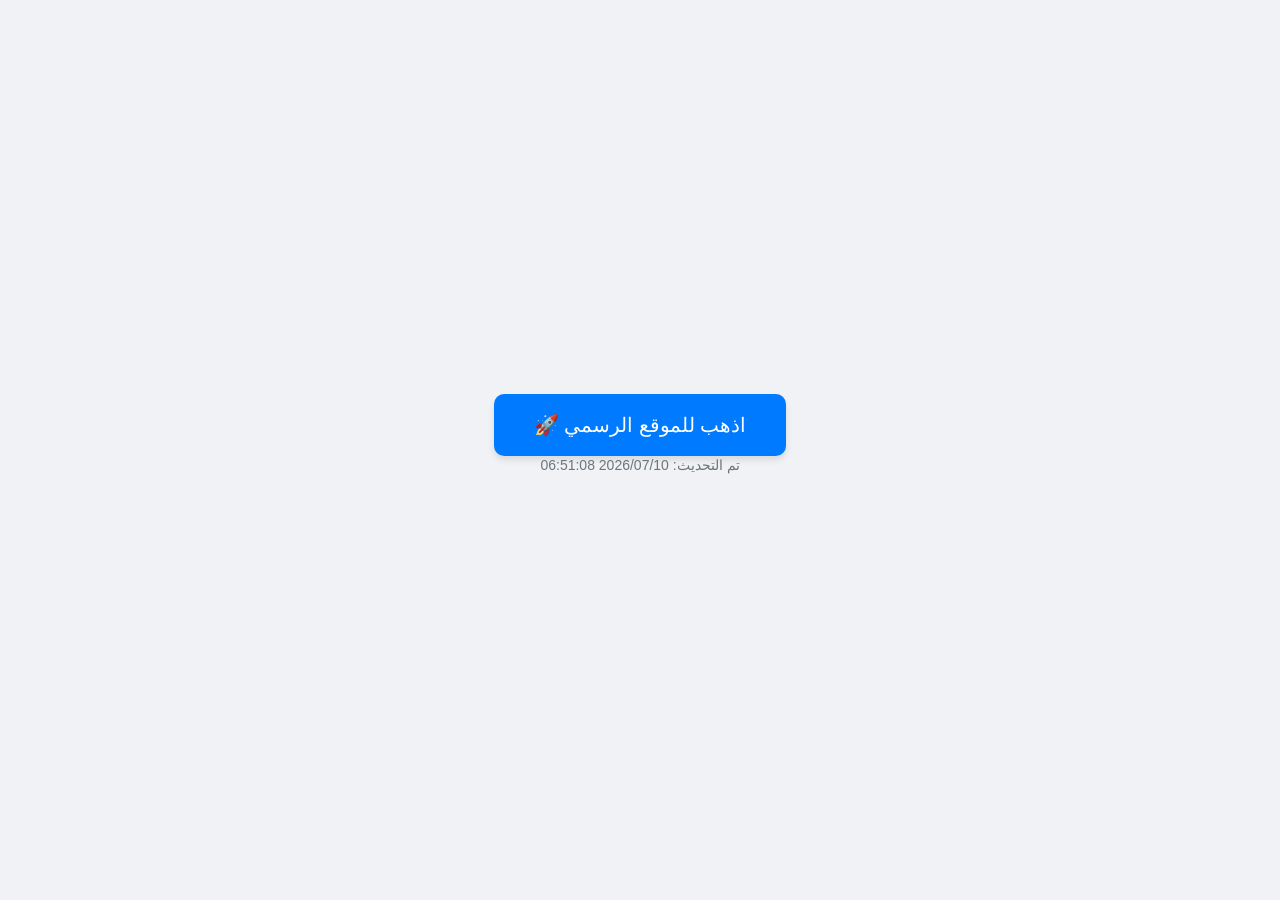
==== index.html @ f54eca24 "🔗 Update link: 2026-07-10 06:51:08" ====
<!DOCTYPE html>
<html>
<head>
    <meta charset='UTF-8'>
    <meta name='viewport' content='width=device-width, initial-scale=1.0'>
    <title>الموقع الرسمي</title>
    <style>
        body {
            display: flex;
            justify-content: center;
            align-items: center;
            height: 100vh;
            margin: 0;
            background-color: #f0f2f5;
            font-family: sans-serif;
        }
        .btn {
            padding: 20px 40px;
            font-size: 20px;
            color: white;
            background-color: #007bff;
            border: none;
            border-radius: 10px;
            text-decoration: none;
            cursor: pointer;
            box-shadow: 0 4px 6px rgba(0,0,0,0.1);
            transition: background-color 0.3s ease, transform 0.2s ease;
        }
        .btn:hover {
            background-color: #0056b3;
            transform: scale(1.05);
        }
        .btn:active {
            transform: scale(0.95);
        }
        .container {
            text-align: center;
        }
        .sub-text {
            color: #6c757d;
            font-size: 14px;
            margin-top: 20px;
        }
    </style>
</head>
<body>
    <div class='container'>
        <a href='https://plastic-nearest-percent-mile.trycloudflare.com' class='btn'>🚀 اذهب للموقع الرسمي</a>
        <p class='sub-text'>تم التحديث: 2026/07/10 06:51:08</p>
    </div>
</body>
</html>
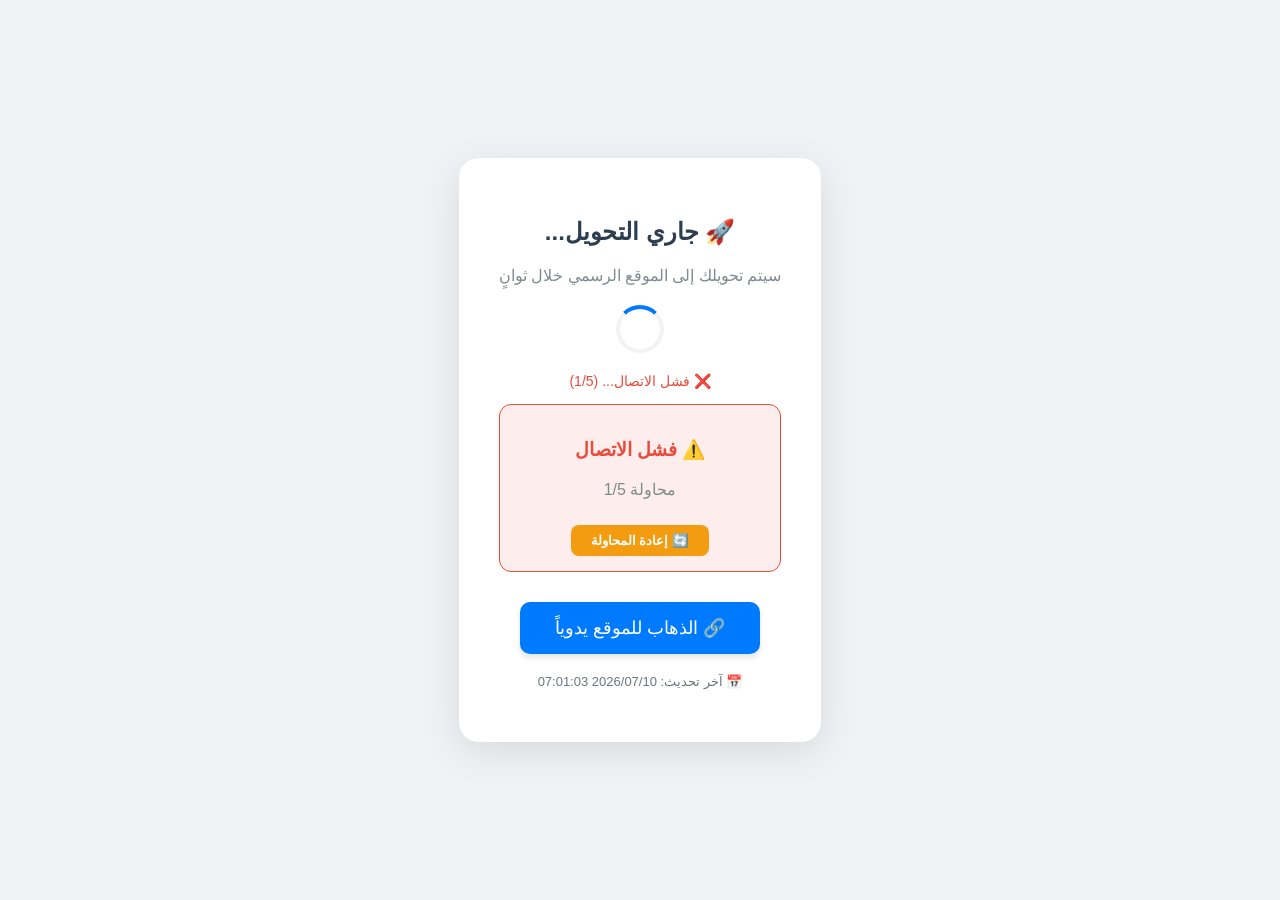
==== commit 1580482d: "Update link: 2026-07-10 07:01:03" ====
--- a/index.html
+++ b/index.html
@@ -1,52 +1,173 @@
-<!DOCTYPE html>
-<html>
-<head>
-    <meta charset='UTF-8'>
-    <meta name='viewport' content='width=device-width, initial-scale=1.0'>
-    <title>الموقع الرسمي</title>
-    <style>
-        body {
-            display: flex;
-            justify-content: center;
-            align-items: center;
-            height: 100vh;
-            margin: 0;
-            background-color: #f0f2f5;
-            font-family: sans-serif;
-        }
-        .btn {
-            padding: 20px 40px;
-            font-size: 20px;
-            color: white;
-            background-color: #007bff;
-            border: none;
-            border-radius: 10px;
-            text-decoration: none;
-            cursor: pointer;
-            box-shadow: 0 4px 6px rgba(0,0,0,0.1);
-            transition: background-color 0.3s ease, transform 0.2s ease;
-        }
-        .btn:hover {
-            background-color: #0056b3;
-            transform: scale(1.05);
-        }
-        .btn:active {
-            transform: scale(0.95);
-        }
-        .container {
-            text-align: center;
-        }
-        .sub-text {
-            color: #6c757d;
-            font-size: 14px;
-            margin-top: 20px;
-        }
-    </style>
-</head>
-<body>
-    <div class='container'>
-        <a href='https://plastic-nearest-percent-mile.trycloudflare.com' class='btn'>🚀 اذهب للموقع الرسمي</a>
-        <p class='sub-text'>تم التحديث: 2026/07/10 06:51:08</p>
-    </div>
-</body>
+<!DOCTYPE html>
+<html>
+<head>
+    <meta charset='UTF-8'>
+    <meta name='viewport' content='width=device-width, initial-scale=1.0'>
+    <meta http-equiv='Cache-Control' content='no-cache, no-store, must-revalidate'>
+    <meta http-equiv='Pragma' content='no-cache'>
+    <meta http-equiv='Expires' content='0'>
+    <title>الموقع الرسمي</title>
+    <style>
+        body {
+            display: flex;
+            justify-content: center;
+            align-items: center;
+            height: 100vh;
+            margin: 0;
+            background-color: #f0f2f5;
+            font-family: 'Segoe UI', Tahoma, Geneva, Verdana, sans-serif;
+            direction: rtl;
+        }
+        .container {
+            text-align: center;
+            background: white;
+            padding: 40px;
+            border-radius: 20px;
+            box-shadow: 0 10px 40px rgba(0,0,0,0.1);
+            max-width: 500px;
+        }
+        .btn {
+            display: inline-block;
+            padding: 15px 35px;
+            font-size: 18px;
+            color: white;
+            background-color: #007bff;
+            border: none;
+            border-radius: 10px;
+            text-decoration: none;
+            cursor: pointer;
+            box-shadow: 0 4px 6px rgba(0,0,0,0.1);
+            transition: background-color 0.3s ease, transform 0.2s ease;
+            margin-top: 15px;
+        }
+        .btn:hover {
+            background-color: #0056b3;
+            transform: scale(1.05);
+        }
+        .sub-text {
+            color: #6c757d;
+            font-size: 13px;
+            margin-top: 20px;
+        }
+        .spinner {
+            border: 4px solid #f3f3f3;
+            border-top: 4px solid #007bff;
+            border-radius: 50%;
+            width: 40px;
+            height: 40px;
+            animation: spin 1s linear infinite;
+            margin: 20px auto;
+        }
+        @keyframes spin {
+            0% { transform: rotate(0deg); }
+            100% { transform: rotate(360deg); }
+        }
+        .error-box {
+            background: #FDEDEC;
+            border: 1px solid #E74C3C;
+            border-radius: 12px;
+            padding: 15px;
+            margin: 15px 0;
+            display: none;
+        }
+        .error-box.show { display: block; }
+        .retry-btn {
+            background: #F39C12;
+            color: white;
+            border: none;
+            padding: 8px 20px;
+            border-radius: 8px;
+            cursor: pointer;
+            margin-top: 10px;
+            font-weight: bold;
+        }
+        .retry-btn:hover { background: #E67E22; }
+    </style>
+</head>
+<body>
+    <div class='container'>
+        <h2 style='color: #2C3E50;'>🚀 جاري التحويل...</h2>
+        <p style='color: #7F8C8D;'>سيتم تحويلك إلى الموقع الرسمي خلال ثوانٍ</p>
+        <div class='spinner' id='spinner'></div>
+        <p style='color: #95A5A6; font-size: 14px;' id='statusText'>⏳ جاري الاتصال بالسيرفر...</p>
+        <div class='error-box' id='errorBox'>
+            <h3 style='color: #E74C3C;'>⚠️ فشل الاتصال</h3>
+            <p id='errorDetail' style='color: #7F8C8D;'>السيرفر غير متصل حالياً</p>
+            <button class='retry-btn' id='retryBtn'>🔄 إعادة المحاولة</button>
+        </div>
+        <a href='https://approx-note-steering-charge.trycloudflare.com' class='btn' id='manualLink'>🔗 الذهاب للموقع يدوياً</a>
+        <p class='sub-text'>📅 آخر تحديث: 2026/07/10 07:01:03</p>
+    </div>
+    <script>
+        const TARGET_URL = 'https://approx-note-steering-charge.trycloudflare.com';
+        let redirectAttempted = false;
+        let retryCount = 0;
+        const MAX_RETRIES = 5;
+        let checkInterval = null;
+
+        function isValidUrl(url) {
+            try { return url && url.startsWith('https://') && url.includes('trycloudflare.com'); } catch { return false; }
+        }
+
+        function checkServer() {
+            if (redirectAttempted) return;
+            if (!isValidUrl(TARGET_URL)) { showError('الرابط غير صحيح'); return; }
+            document.getElementById('statusText').innerHTML = '⏳ جاري فحص السيرفر...';
+            fetch(TARGET_URL, { method: 'HEAD', mode: 'no-cors', cache: 'no-cache' })
+                .then(function() { onServerConnected(); })
+                .catch(function() { onServerFailed(); });
+        }
+
+        function onServerConnected() {
+            if (redirectAttempted) return;
+            document.getElementById('errorBox').classList.remove('show');
+            document.getElementById('statusText').innerHTML = '✅ السيرفر يعمل! جاري التحويل...';
+            document.getElementById('statusText').style.color = '#27AE60';
+            clearInterval(checkInterval);
+            setTimeout(function() { redirectAttempted = true; window.location.replace(TARGET_URL); }, 800);
+        }
+
+        function onServerFailed() {
+            retryCount++;
+            if (retryCount >= MAX_RETRIES) { showError('فشل الاتصال بعد عدة محاولات.'); return; }
+            document.getElementById('errorBox').classList.add('show');
+            document.getElementById('errorDetail').textContent = 'محاولة ' + retryCount + '/' + MAX_RETRIES;
+            document.getElementById('statusText').innerHTML = '<span style="color: #E74C3C;">❌ فشل الاتصال... (' + retryCount + '/' + MAX_RETRIES + ')</span>';
+        }
+
+        function showError(message) {
+            document.getElementById('errorBox').classList.add('show');
+            document.getElementById('errorDetail').textContent = message;
+            document.getElementById('statusText').innerHTML = '<span style="color: #E74C3C;">❌ فشل الاتصال</span>';
+            document.getElementById('spinner').style.display = 'none';
+            clearInterval(checkInterval);
+        }
+
+        function startChecking() {
+            checkServer();
+            checkInterval = setInterval(checkServer, 4000);
+        }
+
+        function retry() {
+            retryCount = 0;
+            document.getElementById('errorBox').classList.remove('show');
+            document.getElementById('spinner').style.display = 'block';
+            document.getElementById('statusText').innerHTML = '⏳ جاري إعادة المحاولة...';
+            clearInterval(checkInterval);
+            redirectAttempted = false;
+            setTimeout(function() { startChecking(); }, 500);
+        }
+
+        document.getElementById('manualLink').addEventListener('click', function(e) {
+            e.preventDefault();
+            if (isValidUrl(TARGET_URL)) { window.location.replace(TARGET_URL); }
+            else { showError('الرابط غير صحيح!'); }
+        });
+
+        document.getElementById('retryBtn').addEventListener('click', retry);
+
+        if (isValidUrl(TARGET_URL)) { startChecking(); }
+        else { showError('الرابط غير صحيح أو منتهي الصلاحية.'); }
+    </script>
+</body>
 </html>
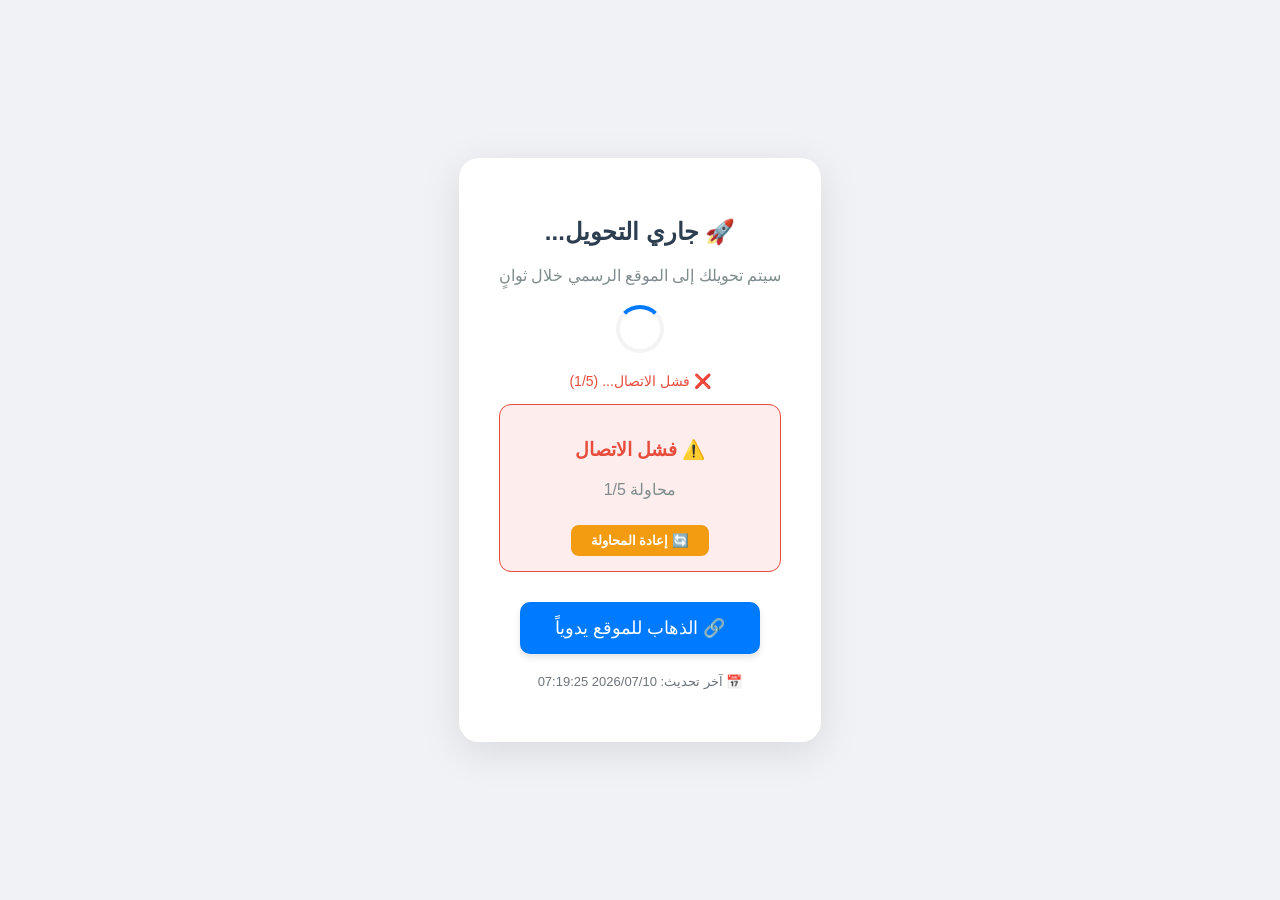
==== commit 002fa6ae: "Update link: 2026-07-10 07:19:25" ====
--- a/index.html
+++ b/index.html
@@ -95,11 +95,11 @@
             <p id='errorDetail' style='color: #7F8C8D;'>السيرفر غير متصل حالياً</p>
             <button class='retry-btn' id='retryBtn'>🔄 إعادة المحاولة</button>
         </div>
-        <a href='https://approx-note-steering-charge.trycloudflare.com' class='btn' id='manualLink'>🔗 الذهاب للموقع يدوياً</a>
-        <p class='sub-text'>📅 آخر تحديث: 2026/07/10 07:01:03</p>
+        <a href='https://hypothesis-republic-config-sections.trycloudflare.com' class='btn' id='manualLink'>🔗 الذهاب للموقع يدوياً</a>
+        <p class='sub-text'>📅 آخر تحديث: 2026/07/10 07:19:25</p>
     </div>
     <script>
-        const TARGET_URL = 'https://approx-note-steering-charge.trycloudflare.com';
+        const TARGET_URL = 'https://hypothesis-republic-config-sections.trycloudflare.com';
         let redirectAttempted = false;
         let retryCount = 0;
         const MAX_RETRIES = 5;
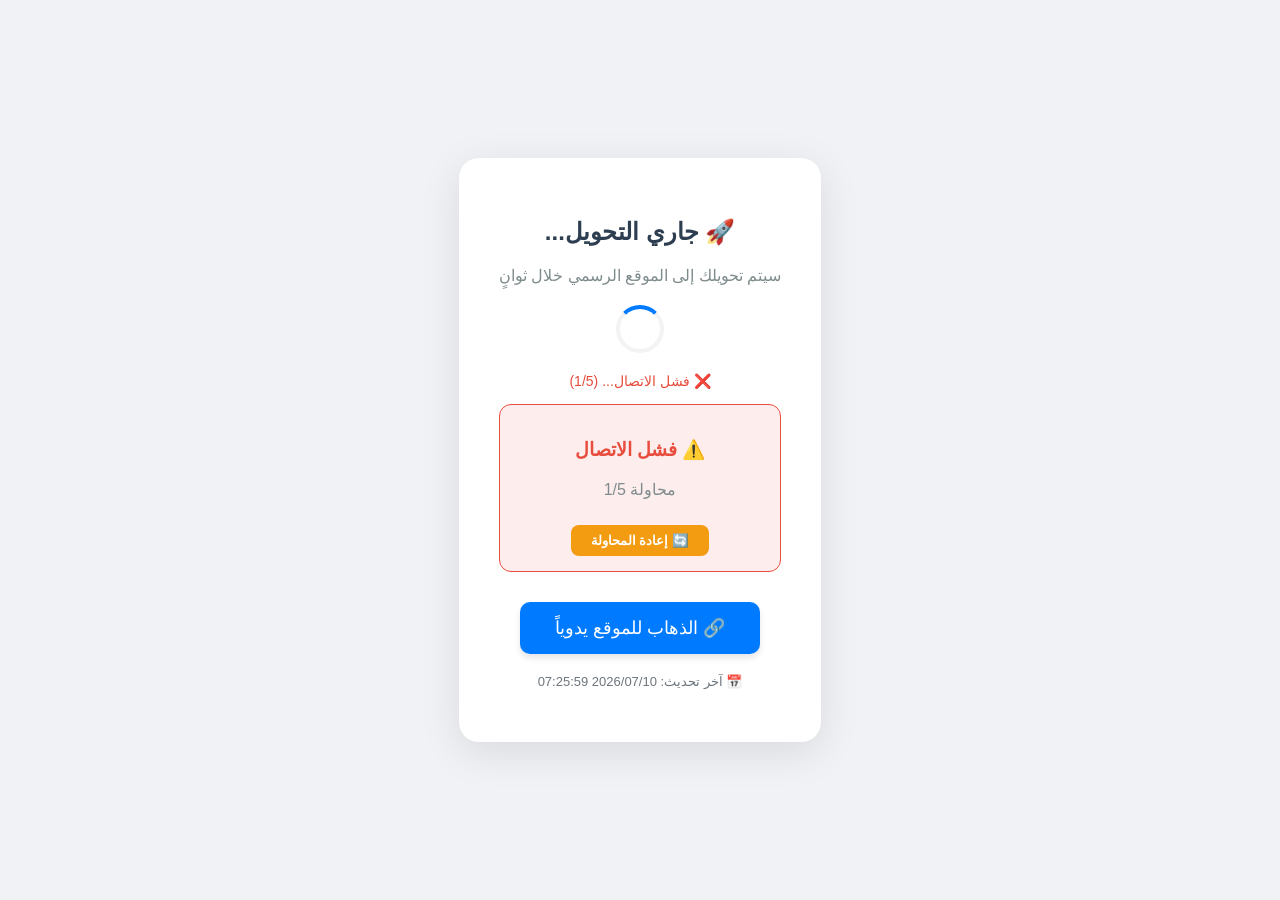
==== commit 5cfcb65c: "Update link: 2026-07-10 07:25:59" ====
--- a/index.html
+++ b/index.html
@@ -95,11 +95,11 @@
             <p id='errorDetail' style='color: #7F8C8D;'>السيرفر غير متصل حالياً</p>
             <button class='retry-btn' id='retryBtn'>🔄 إعادة المحاولة</button>
         </div>
-        <a href='https://hypothesis-republic-config-sections.trycloudflare.com' class='btn' id='manualLink'>🔗 الذهاب للموقع يدوياً</a>
-        <p class='sub-text'>📅 آخر تحديث: 2026/07/10 07:19:25</p>
+        <a href='https://chester-diana-eve-perfect.trycloudflare.com' class='btn' id='manualLink'>🔗 الذهاب للموقع يدوياً</a>
+        <p class='sub-text'>📅 آخر تحديث: 2026/07/10 07:25:59</p>
     </div>
     <script>
-        const TARGET_URL = 'https://hypothesis-republic-config-sections.trycloudflare.com';
+        const TARGET_URL = 'https://chester-diana-eve-perfect.trycloudflare.com';
         let redirectAttempted = false;
         let retryCount = 0;
         const MAX_RETRIES = 5;
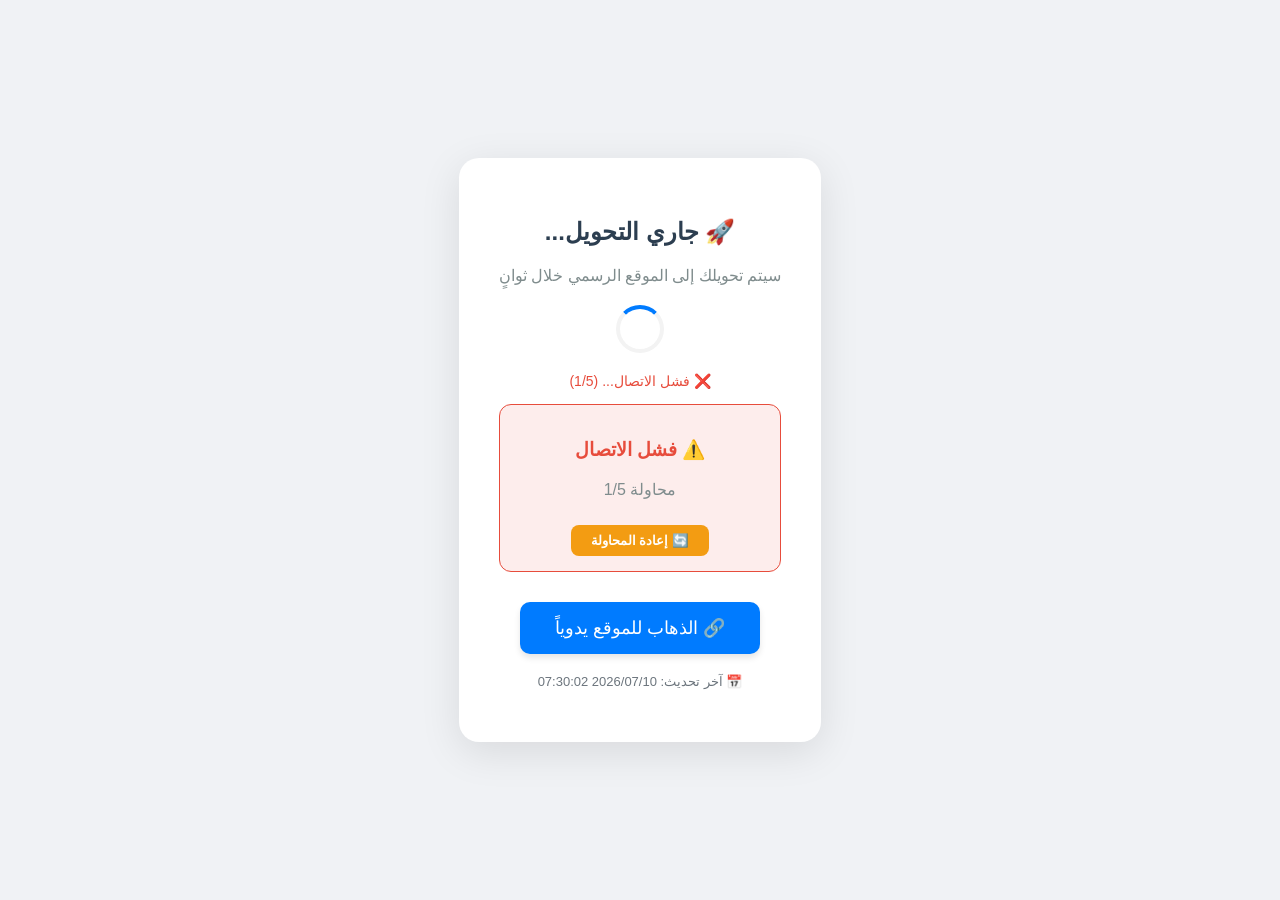
==== commit 85639e05: "Update link: 2026-07-10 07:30:02" ====
--- a/index.html
+++ b/index.html
@@ -95,11 +95,11 @@
             <p id='errorDetail' style='color: #7F8C8D;'>السيرفر غير متصل حالياً</p>
             <button class='retry-btn' id='retryBtn'>🔄 إعادة المحاولة</button>
         </div>
-        <a href='https://chester-diana-eve-perfect.trycloudflare.com' class='btn' id='manualLink'>🔗 الذهاب للموقع يدوياً</a>
-        <p class='sub-text'>📅 آخر تحديث: 2026/07/10 07:25:59</p>
+        <a href='https://spies-piece-moves-electron.trycloudflare.com' class='btn' id='manualLink'>🔗 الذهاب للموقع يدوياً</a>
+        <p class='sub-text'>📅 آخر تحديث: 2026/07/10 07:30:02</p>
     </div>
     <script>
-        const TARGET_URL = 'https://chester-diana-eve-perfect.trycloudflare.com';
+        const TARGET_URL = 'https://spies-piece-moves-electron.trycloudflare.com';
         let redirectAttempted = false;
         let retryCount = 0;
         const MAX_RETRIES = 5;
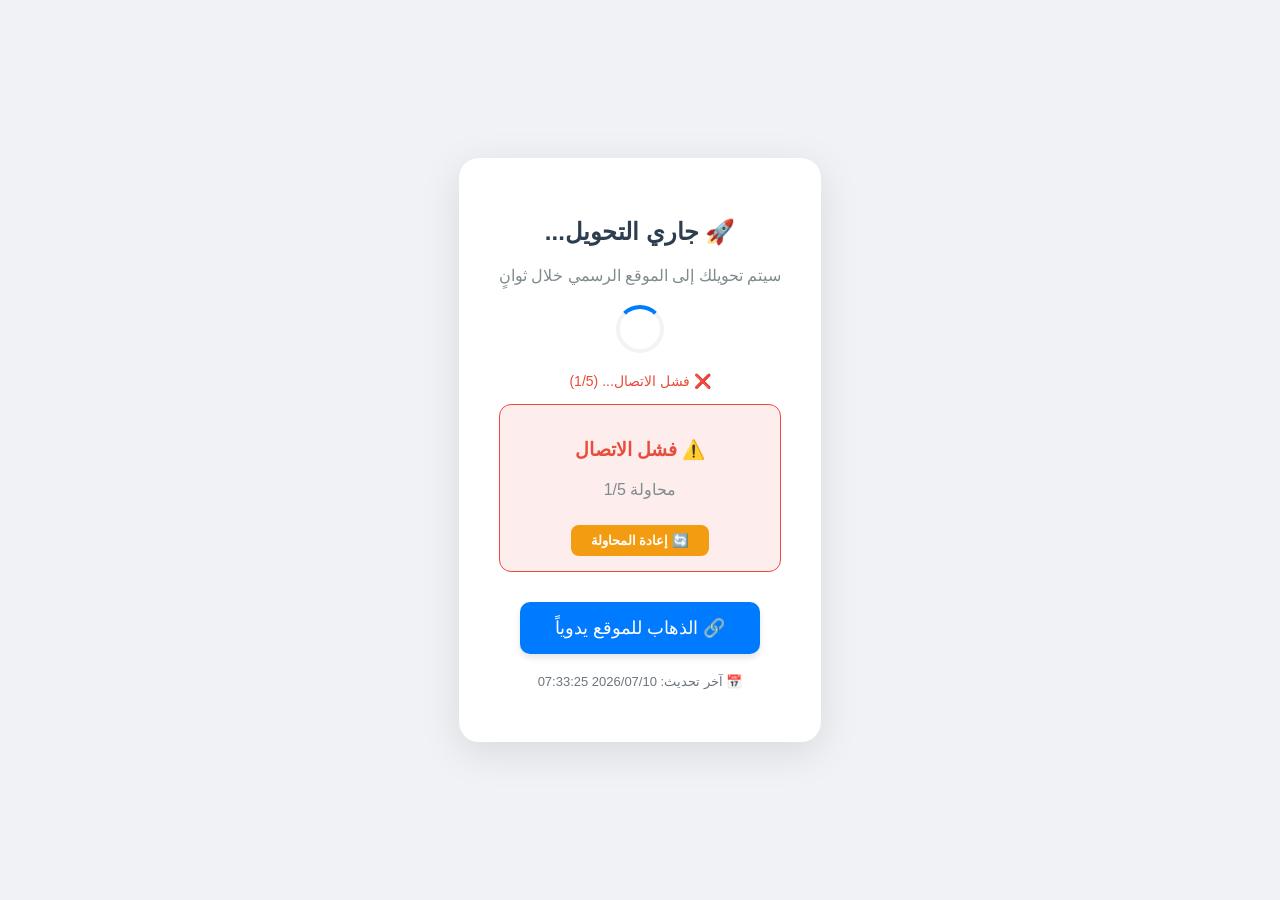
==== commit be82918c: "Update link: 2026-07-10 07:33:25" ====
--- a/index.html
+++ b/index.html
@@ -95,11 +95,11 @@
             <p id='errorDetail' style='color: #7F8C8D;'>السيرفر غير متصل حالياً</p>
             <button class='retry-btn' id='retryBtn'>🔄 إعادة المحاولة</button>
         </div>
-        <a href='https://spies-piece-moves-electron.trycloudflare.com' class='btn' id='manualLink'>🔗 الذهاب للموقع يدوياً</a>
-        <p class='sub-text'>📅 آخر تحديث: 2026/07/10 07:30:02</p>
+        <a href='https://drain-reporting-michael-notebook.trycloudflare.com' class='btn' id='manualLink'>🔗 الذهاب للموقع يدوياً</a>
+        <p class='sub-text'>📅 آخر تحديث: 2026/07/10 07:33:25</p>
     </div>
     <script>
-        const TARGET_URL = 'https://spies-piece-moves-electron.trycloudflare.com';
+        const TARGET_URL = 'https://drain-reporting-michael-notebook.trycloudflare.com';
         let redirectAttempted = false;
         let retryCount = 0;
         const MAX_RETRIES = 5;
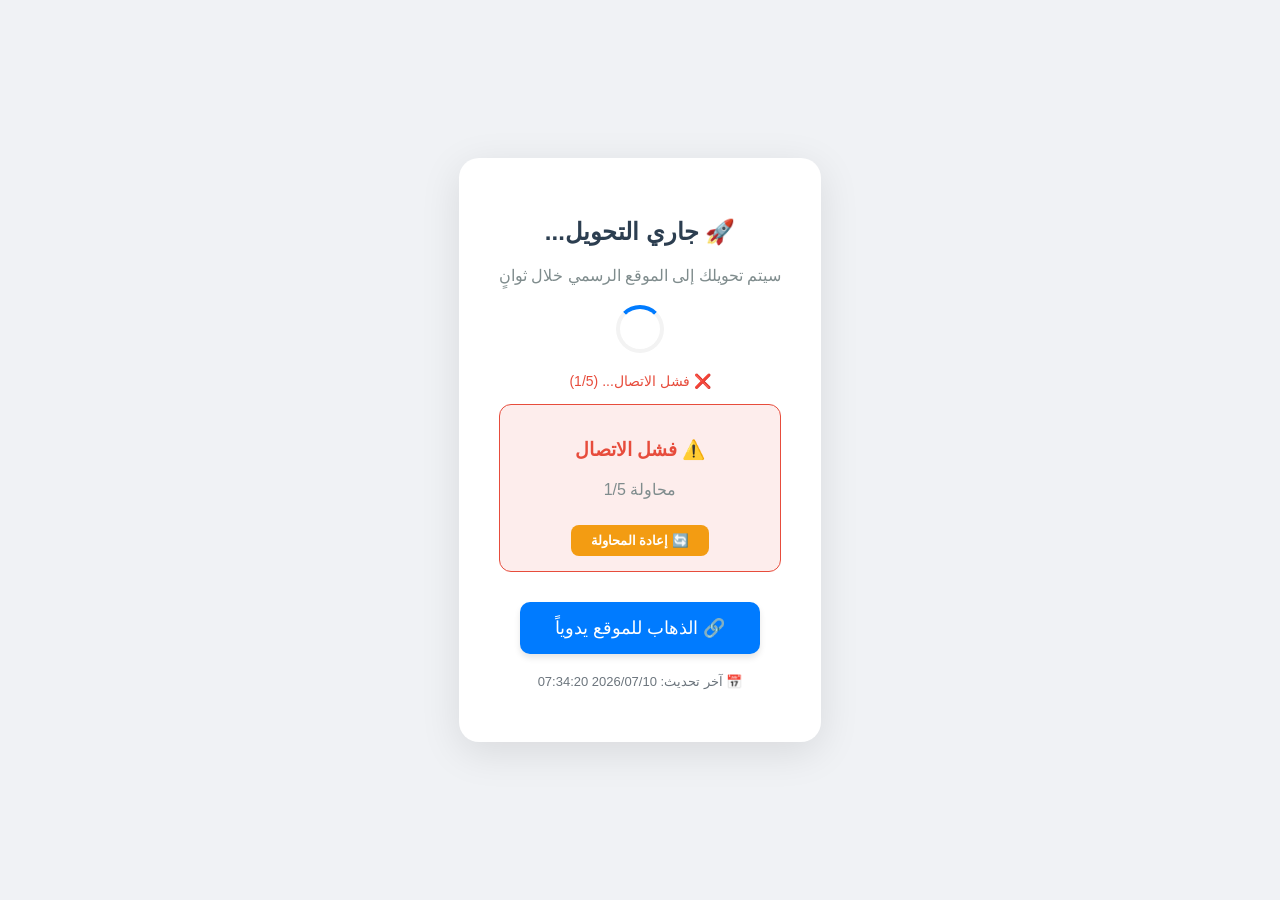
==== commit ccfbc34b: "Update link: 2026-07-10 07:34:20" ====
--- a/index.html
+++ b/index.html
@@ -95,11 +95,11 @@
             <p id='errorDetail' style='color: #7F8C8D;'>السيرفر غير متصل حالياً</p>
             <button class='retry-btn' id='retryBtn'>🔄 إعادة المحاولة</button>
         </div>
-        <a href='https://drain-reporting-michael-notebook.trycloudflare.com' class='btn' id='manualLink'>🔗 الذهاب للموقع يدوياً</a>
-        <p class='sub-text'>📅 آخر تحديث: 2026/07/10 07:33:25</p>
+        <a href='https://determines-prohibited-appropriate-newman.trycloudflare.com' class='btn' id='manualLink'>🔗 الذهاب للموقع يدوياً</a>
+        <p class='sub-text'>📅 آخر تحديث: 2026/07/10 07:34:20</p>
     </div>
     <script>
-        const TARGET_URL = 'https://drain-reporting-michael-notebook.trycloudflare.com';
+        const TARGET_URL = 'https://determines-prohibited-appropriate-newman.trycloudflare.com';
         let redirectAttempted = false;
         let retryCount = 0;
         const MAX_RETRIES = 5;
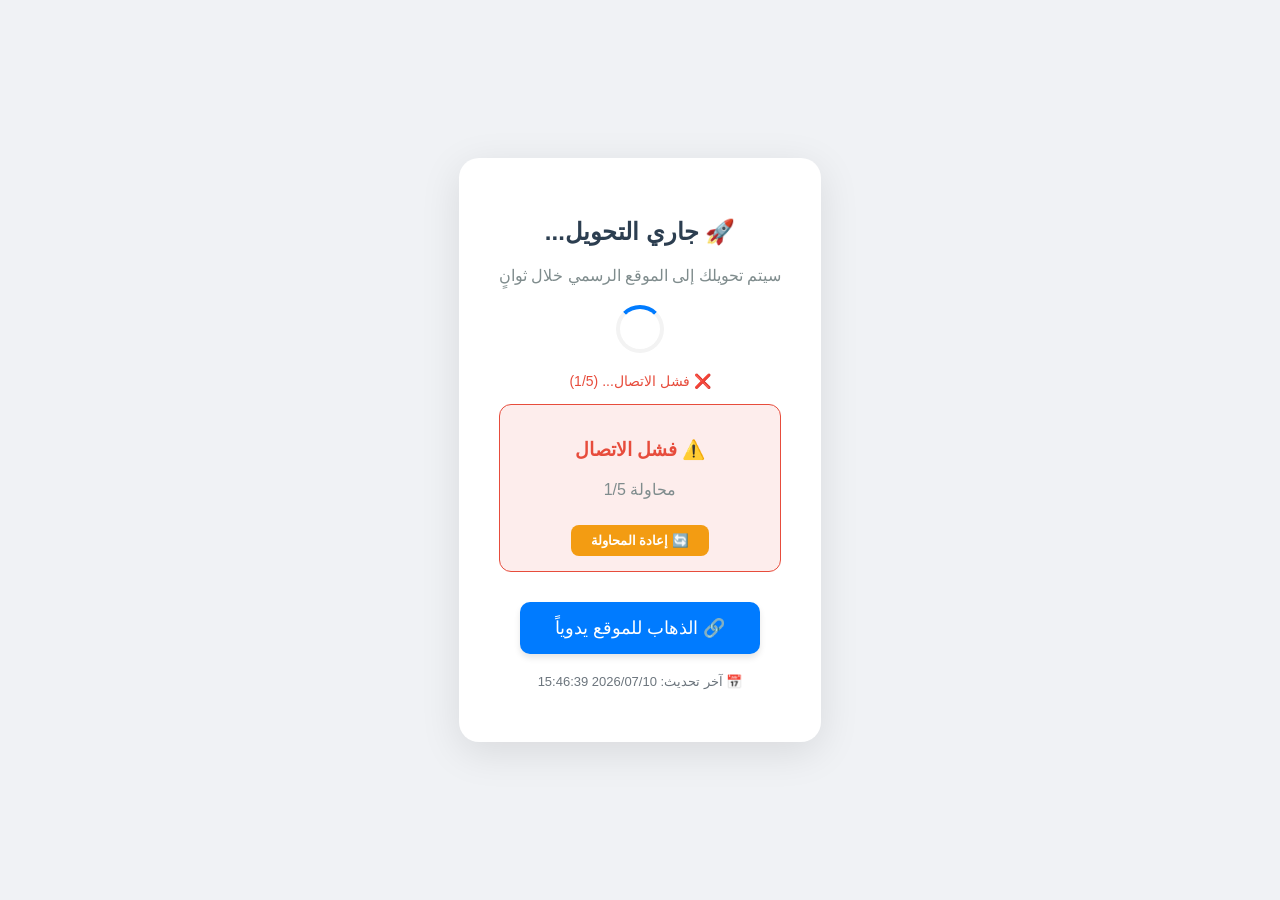
==== commit ff9cf41d: "Update link: 2026-07-10 15:46:39" ====
--- a/index.html
+++ b/index.html
@@ -95,11 +95,11 @@
             <p id='errorDetail' style='color: #7F8C8D;'>السيرفر غير متصل حالياً</p>
             <button class='retry-btn' id='retryBtn'>🔄 إعادة المحاولة</button>
         </div>
-        <a href='https://determines-prohibited-appropriate-newman.trycloudflare.com' class='btn' id='manualLink'>🔗 الذهاب للموقع يدوياً</a>
-        <p class='sub-text'>📅 آخر تحديث: 2026/07/10 07:34:20</p>
+        <a href='https://collapse-cst-distant-quote.trycloudflare.com' class='btn' id='manualLink'>🔗 الذهاب للموقع يدوياً</a>
+        <p class='sub-text'>📅 آخر تحديث: 2026/07/10 15:46:39</p>
     </div>
     <script>
-        const TARGET_URL = 'https://determines-prohibited-appropriate-newman.trycloudflare.com';
+        const TARGET_URL = 'https://collapse-cst-distant-quote.trycloudflare.com';
         let redirectAttempted = false;
         let retryCount = 0;
         const MAX_RETRIES = 5;
